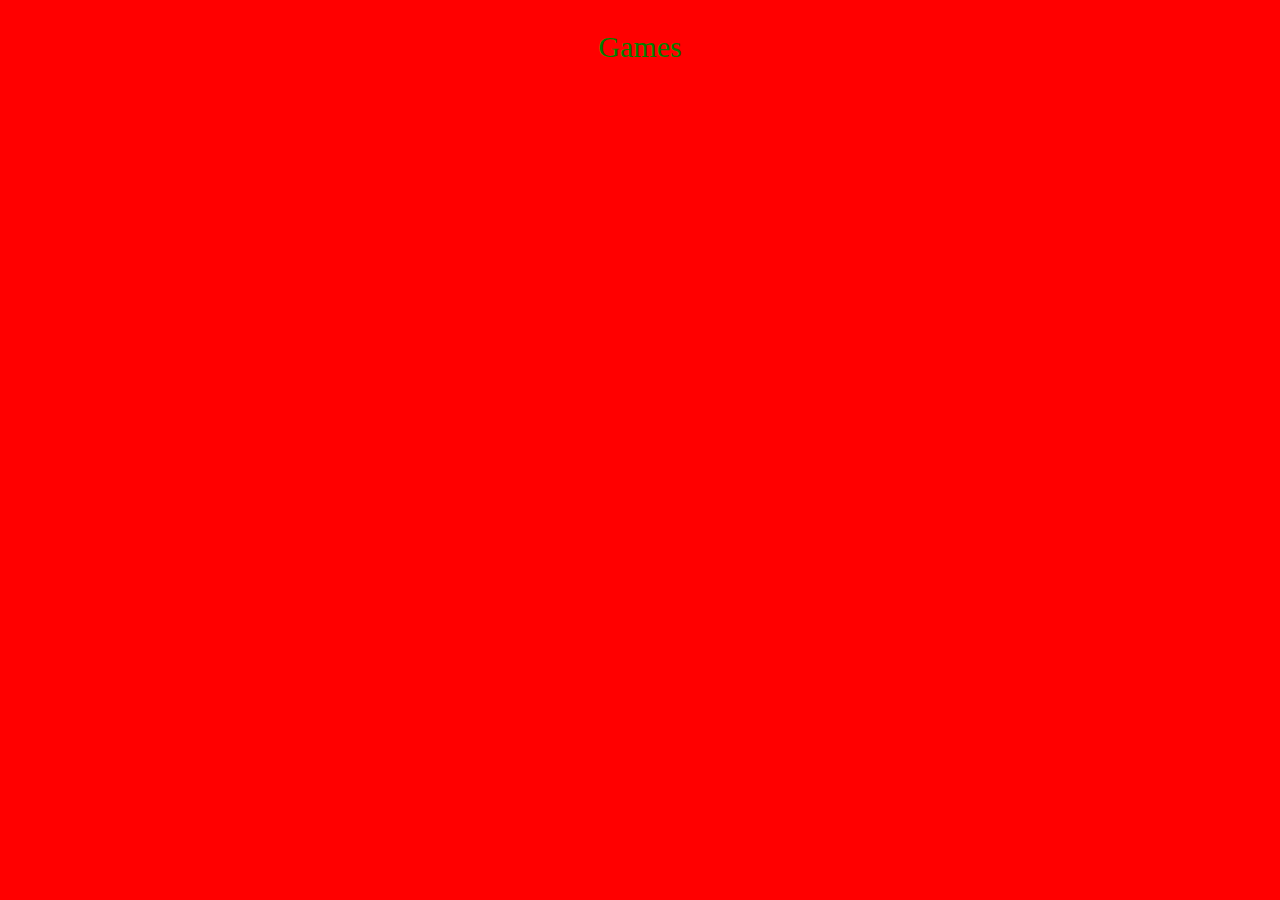
==== index.html @ 57aa9b79 "menu verwijderd" ====
<!DOCTYPE html>
<html>
  
  
    <head>
       <meta http-equiv="content-type" content="text/html; charset=utf-8">
       <meta name="author" content="Mats en Bo">
       <link rel="stylesheet" href="css.css">	
    </head>
    <body>
    <div id="header">
      <p> Games</p>
    </div>
    
     
   </body>
    
</html
---- css.css ----
body {
    background-color: red;
    font-family: verdana;
    font-size: 14px;
	margin: 0;    
}


#content {
    padding: 15px;
}

#header {
    font-size: 30px;
    color: green;
    text-align: center;
    background-color: red;
}




#header a {
    color: blue;
    font-variant: small-caps;
    text-decoration: none;
}







#menu {
    background-color: yellow;
}

.menuitem {
    color: yellow;
    display: block;
    padding: 14px 16px;
    text-decoration: none;
    background-color: #02gg83;
}

.menuitem:hover {
    background-color: green;
    color: #fff;
}
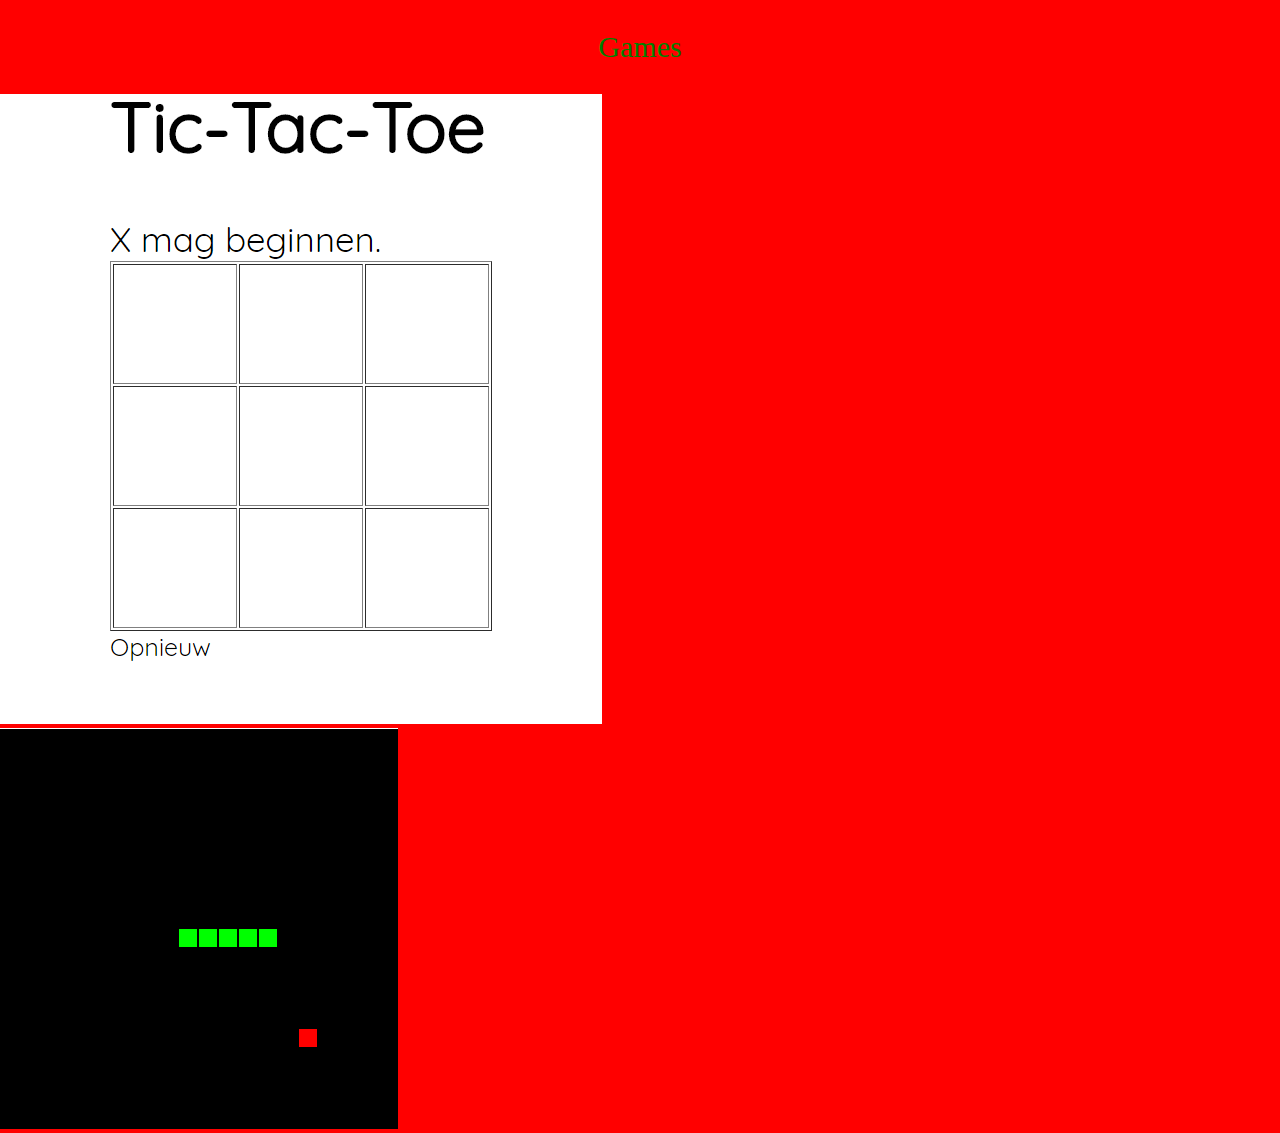
==== commit c156496f: "Update index.html" ====
--- a/index.html
+++ b/index.html
@@ -12,7 +12,14 @@
       <p> Games</p>
     </div>
     
-     
+     <main>
+       <article>
+         <a href="/tic-tac-toe.html"><img src="ttt.png" alt='tic tac toe' /></a>
+       </article>
+        <article>
+         <a href="/snake.html"><img src="snake.png" alt='snake' /></a>
+       </article>
+      </main>
    </body>
     
 </html
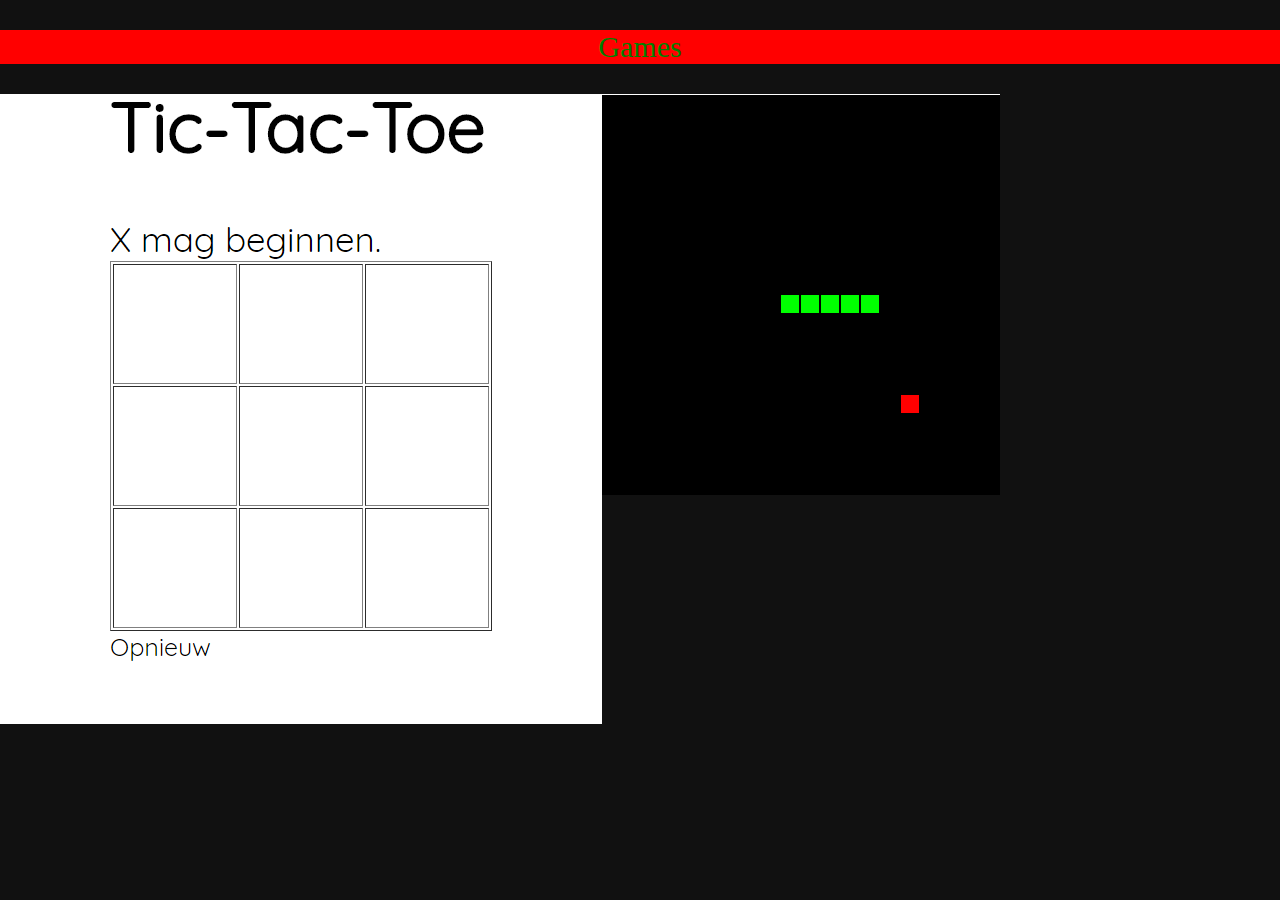
==== commit 29d5f25c: "Fixed a typo" ====
--- a/index.html
+++ b/index.html
@@ -14,10 +14,10 @@
     
      <main>
        <article>
-         <a href="/tic-tac-toe.html"><img src="ttt.png" alt='tic tac toe' /></a>
+         <a href="tic-tac-toe.html"><img src="ttt.png" alt='tic tac toe' /></a>
        </article>
         <article>
-         <a href="/snake.html"><img src="snake.png" alt='snake' /></a>
+         <a href="snake.html"><img src="snake.png" alt='snake' /></a>
        </article>
       </main>
    </body>
--- a/css.css
+++ b/css.css
@@ -1,7 +1,7 @@
 
 
 body {
-    background-color: red;
+    background-color: #111;
     font-family: verdana;
     font-size: 14px;
 	margin: 0;    
@@ -30,29 +30,12 @@
 
 
 
-
-
-
-
-#menu {
-    background-color: yellow;
+main {
+	display: flex;
 }
-
-.menuitem {
-    color: yellow;
-    display: block;
-    padding: 14px 16px;
-    text-decoration: none;
-    background-color: #02gg83;
-}
-
-.menuitem:hover {
-    background-color: green;
-    color: #fff;
+article {
+	border: 20px;
+	border-radius: 5px;
 }
 
 
-
-
-
-
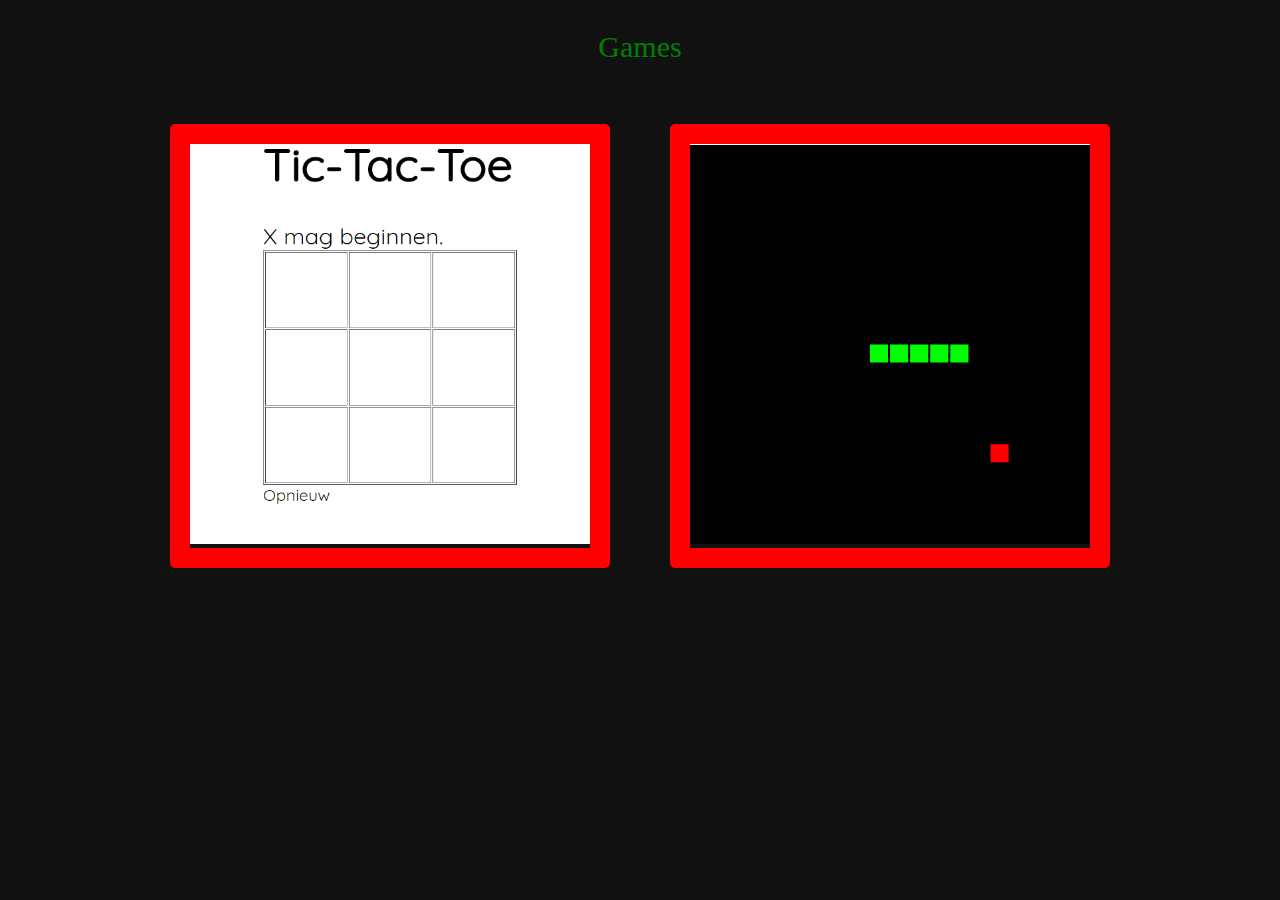
==== commit 3c586d99: "Update index.html" ====
--- a/index.html
+++ b/index.html
@@ -6,6 +6,7 @@
        <meta http-equiv="content-type" content="text/html; charset=utf-8">
        <meta name="author" content="Mats en Bo">
        <link rel="stylesheet" href="css.css">	
+      <link href="https://fonts.googleapis.com/css?family=Play" rel="stylesheet">
     </head>
     <body>
     <div id="header">
--- a/css.css
+++ b/css.css
@@ -16,7 +16,6 @@
     font-size: 30px;
     color: green;
     text-align: center;
-    background-color: red;
 }
 
 
@@ -32,10 +31,20 @@
 
 main {
 	display: flex;
+	width: 1000px;
+	margin: 0 auto;
 }
 article {
-	border: 20px;
+	border-width: 20px;
 	border-radius: 5px;
+	border-style: solid;
+	border-color: red;
+	margin: 30px;
+	
 }
 
+img {
+	width: 400px;
+	height: 400px;
+}
 
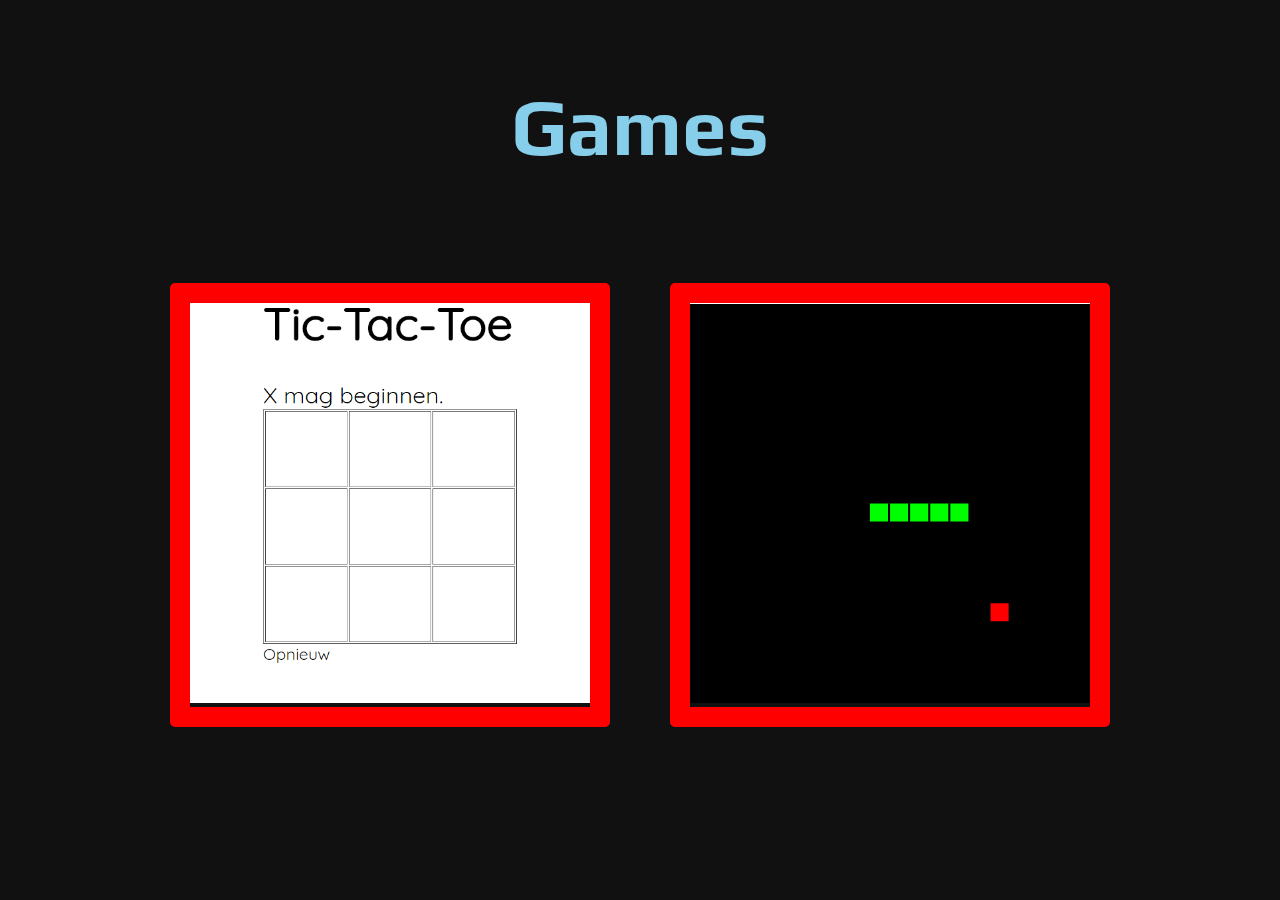
==== commit 47c1f9d2: "Update index.html" ====
--- a/index.html
+++ b/index.html
@@ -10,7 +10,7 @@
     </head>
     <body>
     <div id="header">
-      <p> Games</p>
+    <p><b>Games</b></p>
     </div>
     
      <main>
--- a/css.css
+++ b/css.css
@@ -1,9 +1,7 @@
-
+		
 
 body {
     background-color: #111;
-    font-family: verdana;
-    font-size: 14px;
 	margin: 0;    
 }
 
@@ -13,19 +11,12 @@
 }
 
 #header {
-    font-size: 30px;
-    color: green;
+    font-size: 80px;
+    color: #87CEEB;
     text-align: center;
+    font-family: 'Play', sans-serif;
 }
 
-
-
-
-#header a {
-    color: blue;
-    font-variant: small-caps;
-    text-decoration: none;
-}
 
 
 
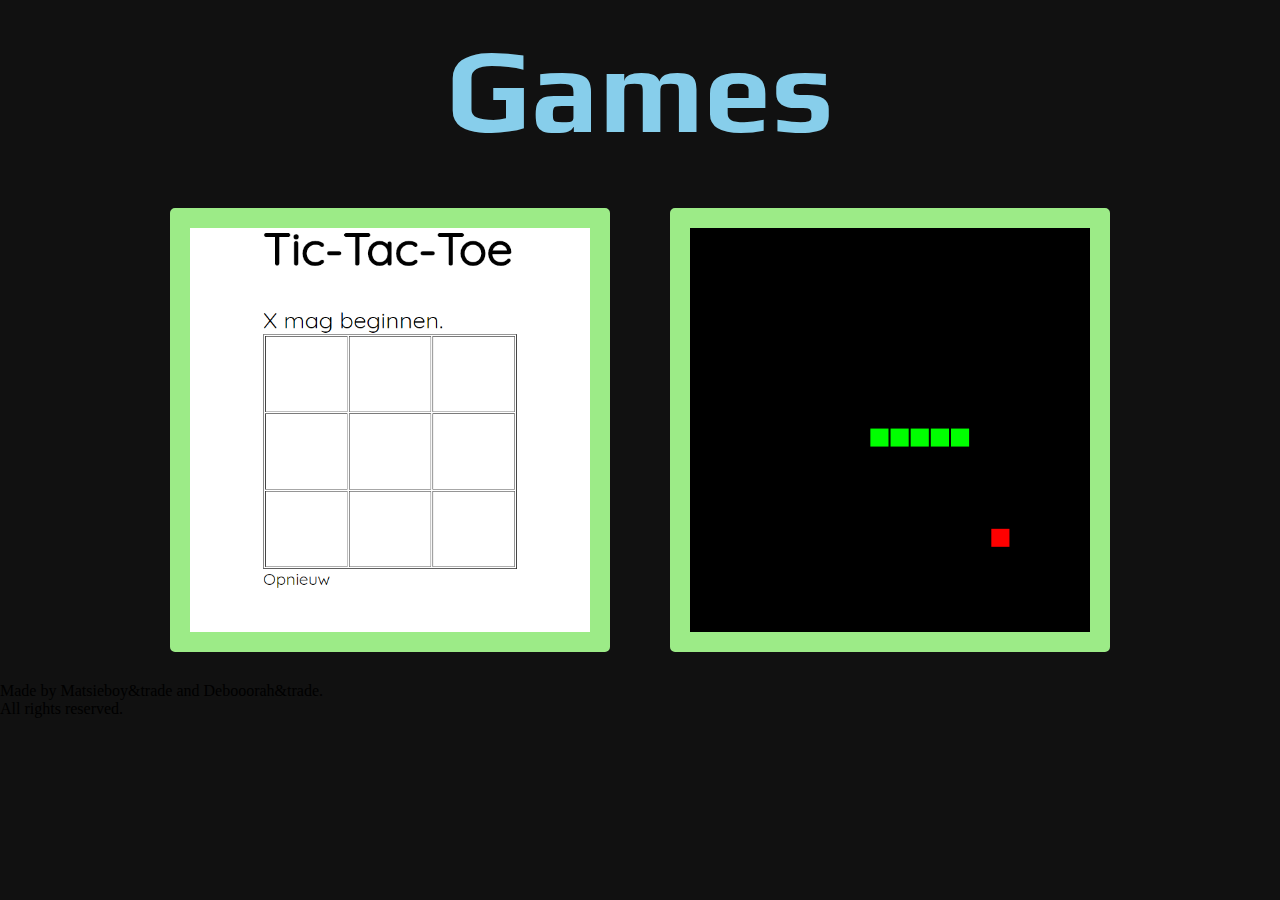
==== commit bc9734bb: "Update index.html" ====
--- a/index.html
+++ b/index.html
@@ -21,6 +21,11 @@
          <a href="snake.html"><img src="snake.png" alt='snake' /></a>
        </article>
       </main>
+    <div id="footer">
+      Made by Matsieboy&trade and Debooorah&trade. <br />
+      All rights reserved.
+    </div>  
+     
    </body>
     
 </html
--- a/css.css
+++ b/css.css
@@ -11,13 +11,15 @@
 }
 
 #header {
-    font-size: 80px;
+    font-size: 120px;
     color: #87CEEB;
     text-align: center;
     font-family: 'Play', sans-serif;
 }
 
-
+p {
+	margin: 20px; 
+}
 
 
 main {
@@ -29,9 +31,14 @@
 	border-width: 20px;
 	border-radius: 5px;
 	border-style: solid;
-	border-color: red;
+	border-color: #9CEB87;
 	margin: 30px;
-	
+}
+article:nth-child(1) {
+	background-color: white;
+}
+article:nth-child(2) {
+	background-color: black;
 }
 
 img {
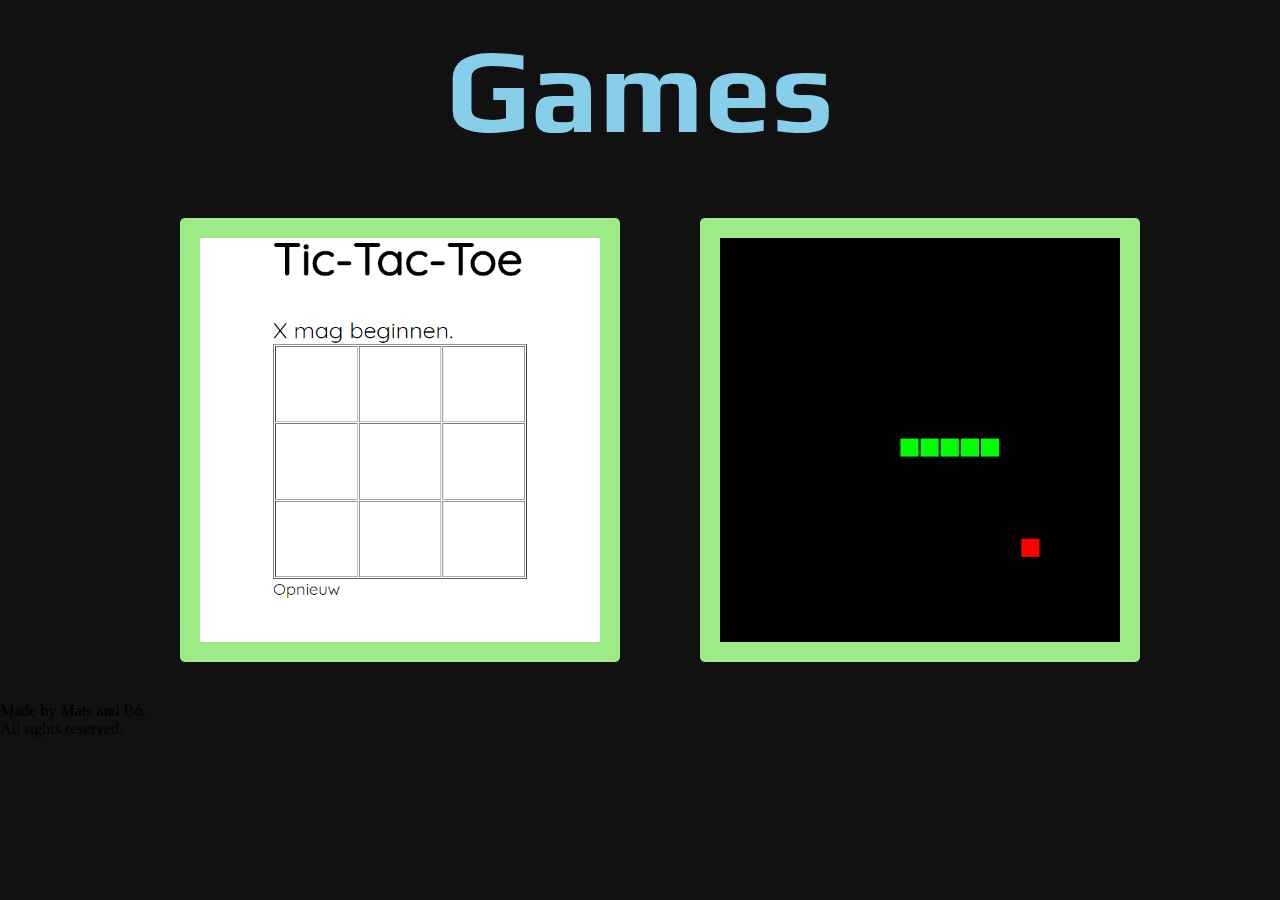
==== commit 3dbbfa0d: "Update index.html" ====
--- a/index.html
+++ b/index.html
@@ -22,7 +22,7 @@
        </article>
       </main>
     <div id="footer">
-      Made by Matsieboy&trade and Debooorah&trade. <br />
+      Made by Mats and Bo. <br />
       All rights reserved.
     </div>  
      
--- a/css.css
+++ b/css.css
@@ -32,7 +32,7 @@
 	border-radius: 5px;
 	border-style: solid;
 	border-color: #9CEB87;
-	margin: 30px;
+	margin: 40px;
 }
 article:nth-child(1) {
 	background-color: white;
@@ -46,3 +46,12 @@
 	height: 400px;
 }
 
+footer{
+  position: absolute;
+  bottom: 0;		
+  text-align: left;
+  font-size: 20px;
+  font-family: 'Play', sans-serif;
+  color: white;		
+}
+
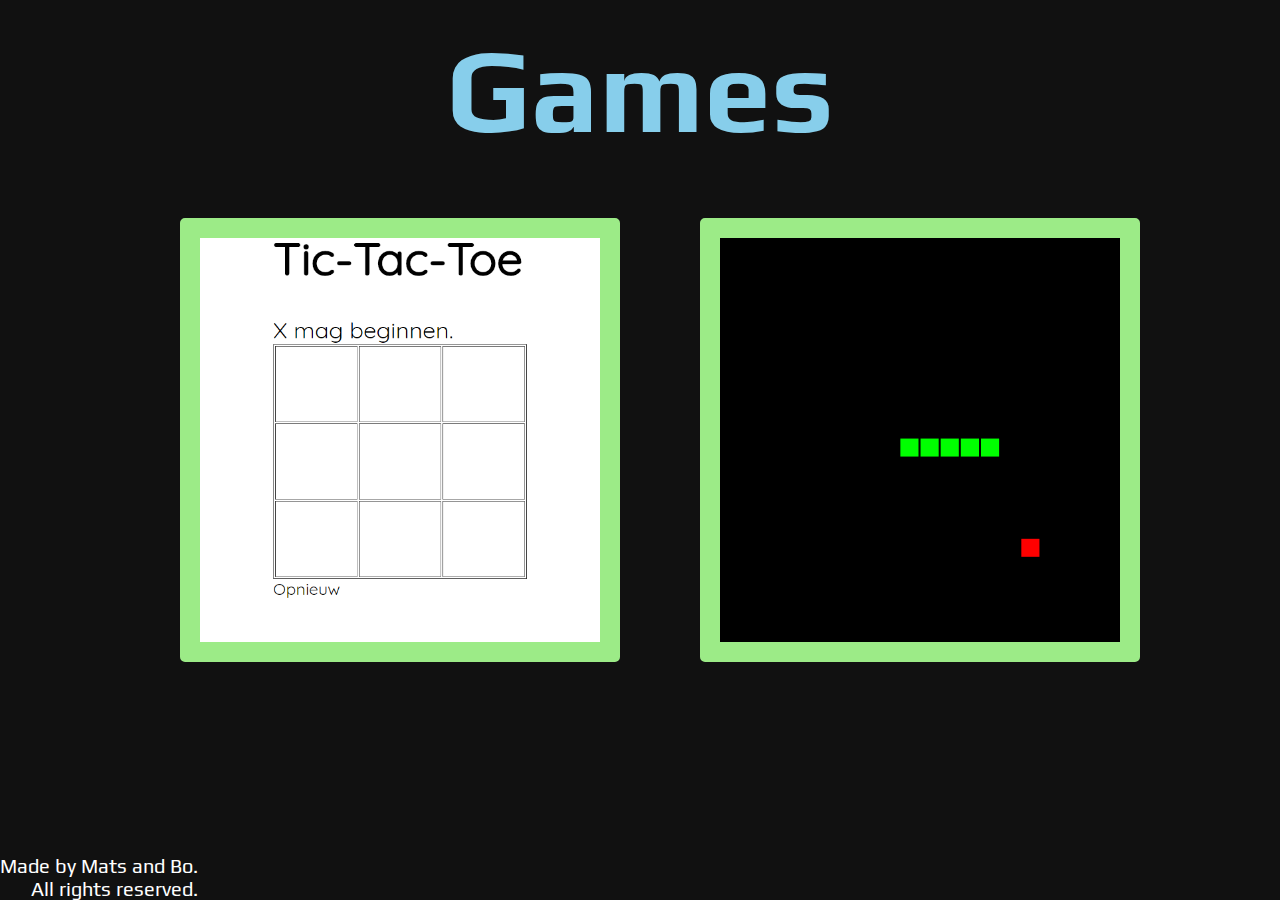
==== commit e8774f81: "Update index.html" ====
--- a/index.html
+++ b/index.html
@@ -1,6 +1,10 @@
 <!DOCTYPE html>
 <html>
-  
+  <script
+  src="https://code.jquery.com/jquery-3.2.1.min.js"
+  integrity="sha256-hwg4gsxgFZhOsEEamdOYGBf13FyQuiTwlAQgxVSNgt4="
+  crossorigin="anonymous">
+  </script>
   
     <head>
        <meta http-equiv="content-type" content="text/html; charset=utf-8">
--- a/css.css
+++ b/css.css
@@ -1,19 +1,26 @@
 		
 
 body {
+	/* achtergrond wordt zwart*/
     background-color: #111;
+	/*afstand tussen tags is 0*/
 	margin: 0;    
 }
 
 
 #content {
+	/*er is een beetje ruimte*/
     padding: 15px;
 }
 
 #header {
+	/*Games is een mooie groote*/
     font-size: 120px;
+	/*En een leuke kleur*/
     color: #87CEEB;
+	/*in het midden*/
     text-align: center;
+	/*leuke online font*/
     font-family: 'Play', sans-serif;
 }
 
@@ -46,10 +53,10 @@
 	height: 400px;
 }
 
-footer{
+#footer{
   position: absolute;
   bottom: 0;		
-  text-align: left;
+  text-align: right;
   font-size: 20px;
   font-family: 'Play', sans-serif;
   color: white;		
